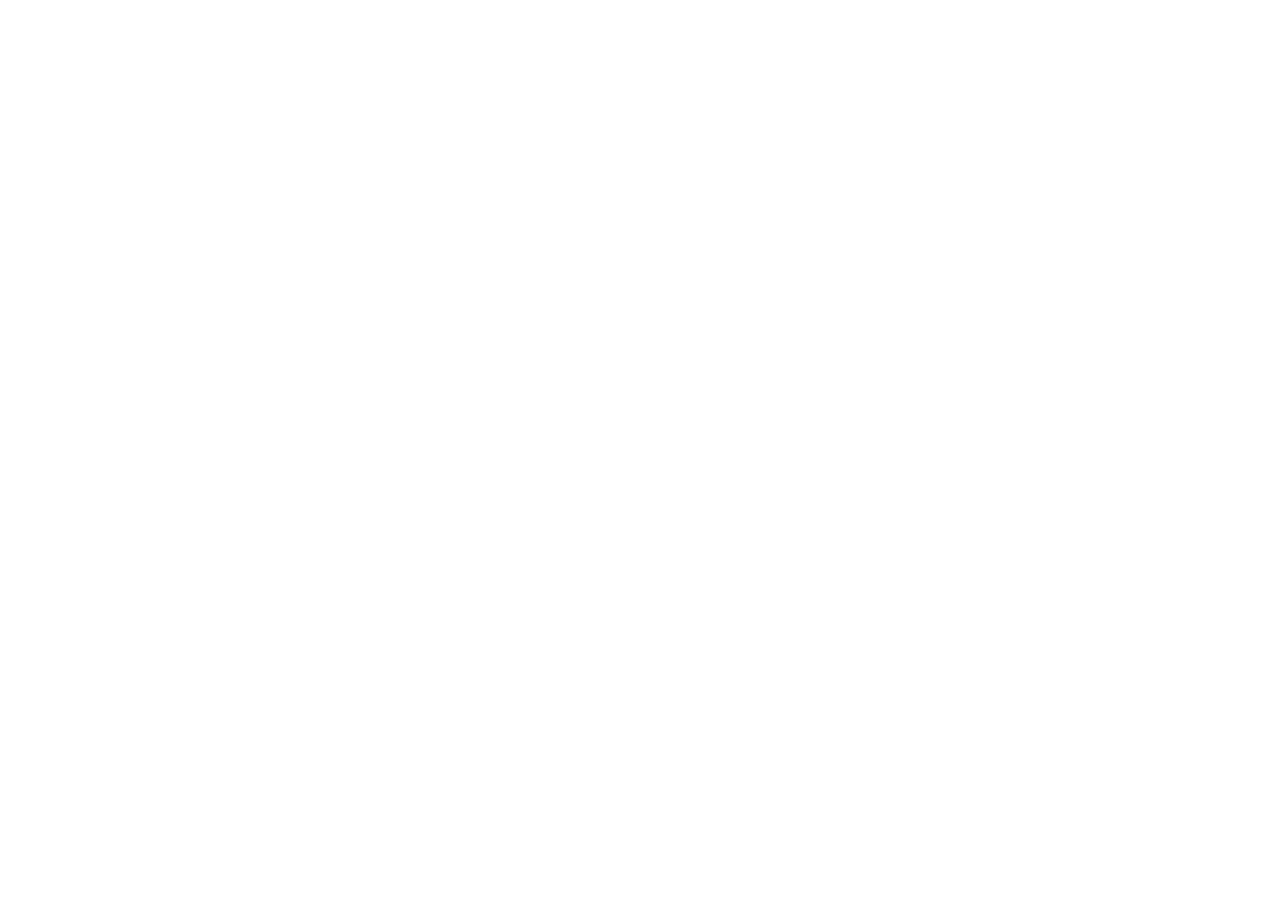
==== about.html @ 0a70e107 "first commit contains completed index.html with styling, started events.html (working on styling), a" ====
<!DOCTYPE html>
<html lang="en">
<head>
    <meta charset="UTF-8">
    <meta name="viewport" content="width=device-width, initial-scale=1.0">
    <title>About</title>
    <link rel="stylesheet" href="style.css">
</head>
<body>
    <!-- About the venue (history, mission, team) -->
</body>
</html>
---- style.css ----
/* Global Styling */
* {
    padding: 0;
    margin: 0;
    box-sizing: border-box;
}

/* Header + Navigation */
header {
    position: fixed;
    top: 0;
    width: 100%;
    z-index: 10;
    padding: 40px;
}

.main-nav {
    display: flex;
    justify-content: space-between;
    align-items: center;
}

.main-nav .logo {
    text-decoration: none;
    color: white;
}

.main-nav .logo:hover {
    color: #E8A020;
}

.main-nav ul {
    display: flex;
    align-items: center;
    gap: 20px;
}

.main-nav ul li {
    list-style: none;
}

.main-nav ul li a {
    text-decoration: none;
    color: white;
}

.main-nav ul li a:hover {
    color: #E8A020;
}

/* Footer */
.home-page .footer {
    position: relative;
    z-index: 1;

    text-align: center;
    padding: 20px;
    color: white;
}

    /* Index.html Styling */

.home-page .hero {
    padding: 20px 40px;
    width: 100%;
    height: 100vh;

    background-image: url(https://media.cnn.com/api/v1/images/stellar/prod/230126163353-01-john-mayer-announces-acoustic-tour.jpg?c=16x9&q=h_653,w_1160,c_fill/f_avif);
    background-size: cover;
    background-position: center;

    color: white;

    position: relative;

    display: flex;
    flex-direction: column;
    justify-content: space-between;
}

.home-page .hero::before {
    content: "";
    position: absolute;
    inset: 0;
    background: black;
    opacity: 0.5;
    z-index: 0;
}

/* Hero content */
.home-page .hero-content {
    position: relative;
    z-index: 1;

    display: flex;
    flex-direction: column;
    align-items: center;
    gap: 20px;

    margin: auto 0;
    top: 50px
}

.hero-content p {
    font-size: 1.1em;
}

/* Button */
.boton-elegante {
    padding: 15px 30px;
    border: 2px solid #2c2c2c;
    background-color: #1a1a1a;
    color: #ffffff;
    font-size: 1.2rem;
    cursor: pointer;
    border-radius: 30px;
    transition: all 0.4s ease;
    outline: none;
    position: relative;
    overflow: hidden;
    font-weight: bold;
    text-decoration: none;
}

.boton-elegante::after {
    content: "";
    position: absolute;
    top: 0;
    left: 0;
    width: 100%;
    height: 100%;
    background: radial-gradient(
        circle,
        rgba(255, 255, 255, 0.25) 0%,
        rgba(255, 255, 255, 0) 70%
    );
    transform: scale(0);
    transition: transform 0.5s ease;
}

.boton-elegante:hover::after {
    transform: scale(4);
}

.boton-elegante:hover {
    border-color: #666666;
    background: #292929;
}

    /* Events.html Styling */
.events-page .hero {
    display: flex;
    align-items: center;
    padding: 20px;
    height: 100vh;
    padding-top: 140px;
    position: relative;
}

.events-page .hero .hero-content {
    display: flex;
    flex-direction: column;
    align-items: center;
    width: 100%;
    gap: 40px;
    position: relative;
    z-index: 1;
}

.events-page .hero .hero-content .date-times-wrapper {
    display: flex;
    gap: 80px;
}



.hero::before {
    content: "";
    position: absolute;
    inset: 0;

    background-image: url(https://images.pexels.com/photos/761543/pexels-photo-761543.jpeg);
    background-size: cover;
    background-position: center;

    filter: grayscale(100%);
    z-index: 0;
}

.hero::after {
    content: "";
    position: absolute;
    inset: 0;
    background: rgba(0,0,0,0.4);
}
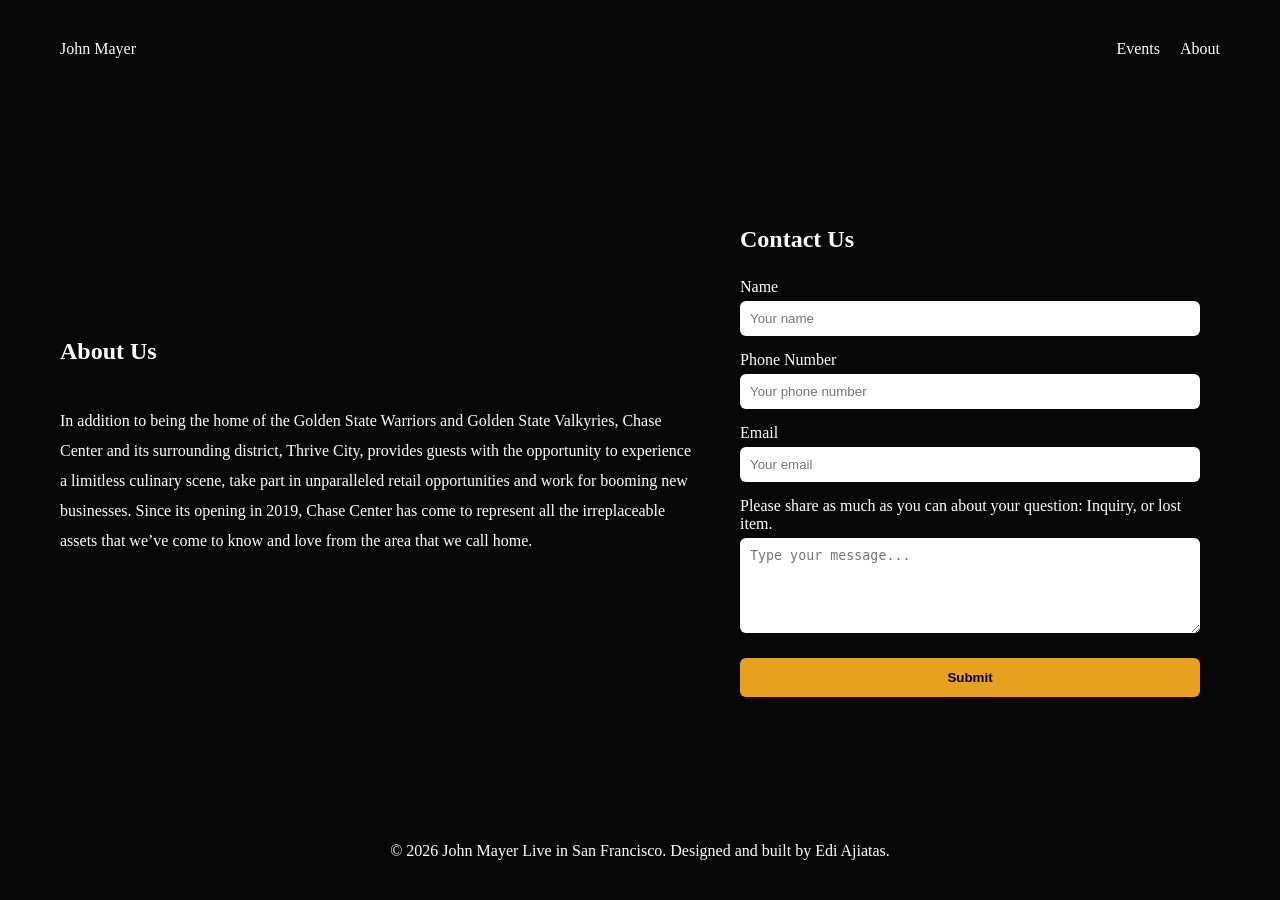
==== commit d27a2991: "completed about page" ====
--- a/about.html
+++ b/about.html
@@ -6,7 +6,68 @@
     <title>About</title>
     <link rel="stylesheet" href="style.css">
 </head>
-<body>
+<body class="about-page">
     <!-- About the venue (history, mission, team) -->
+
+    <!-- Navigation Section -->
+    <header>
+      <nav class="main-nav" aria-label="Main Navigation">
+        <a href="index.html" class="logo">John Mayer</a>
+        <ul class="nav-list">
+          <li><a href="events.html">Events</a></li>
+          <li><a href="about.html">About</a></li>
+        </ul>
+      </nav>
+    </header>
+
+    <!-- Hero Section -->
+    <section class="hero">
+      <div class="hero-content">
+        <div class="main-text">
+        <h1>About Us</h1>
+        <p>
+In addition to being the home of the Golden State Warriors and Golden State Valkyries, Chase Center and its surrounding district, Thrive City, provides guests with the opportunity to experience a limitless culinary scene, take part in unparalleled retail opportunities and work for booming new businesses. Since its opening in 2019, Chase Center has come to represent all the irreplaceable assets that we’ve come to know and love from the area that we call home.
+        </p>
+        </div>
+
+<form class="form">
+
+  <h2>Contact Us</h2>
+
+  <div class="form-group">
+    <label for="name">Name</label>
+    <input type="text" id="name" name="name" placeholder="Your name" required>
+  </div>
+
+  <div class="form-group">
+    <label for="phone">Phone Number</label>
+    <input type="tel" id="phone" name="phone" placeholder="Your phone number" required>
+  </div>
+
+  <div class="form-group">
+    <label for="email">Email</label>
+    <input type="email" id="email" name="email" placeholder="Your email" required>
+  </div>
+
+  <div class="form-group">
+    <label for="message">
+      Please share as much as you can about your question: Inquiry, or lost item.
+    </label>
+    <textarea id="message" name="message" rows="5" placeholder="Type your message..." required></textarea>
+  </div>
+
+  <button type="submit" class="btn">Submit</button>
+
+</form>
+        </div>
+        </div>
+        <footer class="footer">
+      <p>
+        © 2026 John Mayer Live in San Francisco. Designed and built by Edi
+        Ajiatas.
+      </p>
+    </footer>
+    </section>
+
 </body>
 </html>
--- a/style.css
+++ b/style.css
@@ -1,17 +1,21 @@
-/* Global Styling */
+/* =========================
+   GLOBAL RESET
+========================= */
 * {
     padding: 0;
     margin: 0;
     box-sizing: border-box;
 }
 
-/* Header + Navigation */
+/* =========================
+   NAVIGATION (ALL PAGES)
+========================= */
 header {
     position: fixed;
     top: 0;
     width: 100%;
     z-index: 10;
-    padding: 40px;
+    padding: 40px 60px;
 }
 
 .main-nav {
@@ -20,12 +24,15 @@
     align-items: center;
 }
 
-.main-nav .logo {
+.main-nav .logo,
+.main-nav ul li a {
     text-decoration: none;
     color: white;
-}
-
-.main-nav .logo:hover {
+    transition: color 0.3s ease;
+}
+
+.main-nav .logo:hover,
+.main-nav ul li a:hover {
     color: #E8A020;
 }
 
@@ -39,73 +46,173 @@
     list-style: none;
 }
 
-.main-nav ul li a {
-    text-decoration: none;
-    color: white;
-}
-
-.main-nav ul li a:hover {
-    color: #E8A020;
-}
-
-/* Footer */
-.home-page .footer {
-    position: relative;
-    z-index: 1;
-
+/* =========================
+   FOOTER (ALL PAGES)
+========================= */
+.footer {
     text-align: center;
     padding: 20px;
     color: white;
-}
-
-    /* Index.html Styling */
-
-.home-page .hero {
-    padding: 20px 40px;
+    position: relative;
+    z-index: 1;
+}
+
+/* =========================
+   HERO BASE (ALL PAGES)
+========================= */
+.hero {
+    padding: 20px 60px;
     width: 100%;
     height: 100vh;
 
+    position: relative;
+    display: flex;
+    flex-direction: column;
+    justify-content: space-between;
+
+    color: white;
+}
+
+/* Dark overlay (ALL PAGES) */
+.hero::before {
+    content: "";
+    position: absolute;
+    inset: 0;
+    background: rgba(0,0,0,0.6);
+    z-index: 0;
+}
+
+/* Hero content (ALL PAGES) */
+.hero-content {
+    position: relative;
+    z-index: 1;
+
+    display: flex;
+    flex-direction: column;
+    align-items: center;
+    gap: 20px;
+    top: 40px;
+
+    margin: auto 0;
+}
+
+/* =========================
+   HOME PAGE
+========================= */
+.home-page .hero {
     background-image: url(https://media.cnn.com/api/v1/images/stellar/prod/230126163353-01-john-mayer-announces-acoustic-tour.jpg?c=16x9&q=h_653,w_1160,c_fill/f_avif);
     background-size: cover;
     background-position: center;
-
-    color: white;
-
-    position: relative;
-
-    display: flex;
-    flex-direction: column;
+}
+
+/* =========================
+   EVENTS PAGE
+========================= */
+.events-page .hero {
+    background-image: url(https://cloudfront-us-east-1.images.arcpublishing.com/advancelocal/IITWWUKWVRBXLANVBY2Z54MR5I.JPG);
+    background-size: cover;
+    background-position: center;
+}
+
+/* Events layout */
+.events-page .date-times-wrapper {
+    width: 500px;
+    display: flex;
+    flex-direction: column;
+    padding: 20px;
+    gap: 20px;
+    color: rgb(185, 185, 185);
+}
+
+.events-page .date-times-wrapper a {
+    color: gray;
+    text-decoration: none;
+}
+
+.events-page .date-times {
+    display: flex;
+    justify-content: space-evenly;
+    padding: 20px;
+}
+
+.date-times:hover .date,
+.date-times:hover .time {
+    color: white;
+}
+
+/* Button hover */
+.events-page .btn-container .btn:hover {
+    color: white;
+}
+
+/* =========================
+   ABOUT PAGE
+========================= */
+.about-page .hero {
+    background-color: #111;
+    background-image: url(https://www.mercurynews.com/wp-content/uploads/2019/10/BNG-L-WARFANS-1006-38.jpg);
+    background-size: cover;
+    background-position: center;
+}
+
+.about-page .hero .hero-content {
+    display: flex;
+    flex-direction: row;
+    align-items: center;
     justify-content: space-between;
 }
 
-.home-page .hero::before {
-    content: "";
-    position: absolute;
-    inset: 0;
-    background: black;
-    opacity: 0.5;
-    z-index: 0;
-}
-
-/* Hero content */
-.home-page .hero-content {
-    position: relative;
-    z-index: 1;
-
-    display: flex;
-    flex-direction: column;
-    align-items: center;
-    gap: 20px;
-
-    margin: auto 0;
-    top: 50px
-}
-
-.hero-content p {
-    font-size: 1.1em;
-}
-
-/* Button */
+.about-page .hero .hero-content .main-text {
+    display: flex;
+    flex-direction: column;
+    width: 800px;
+    height: 250px;
+    line-height: 30px;
+    gap: 40px;
+}
+
+.form h2 {
+  margin-bottom: 10px;
+  color: white;
+}
+
+.form {
+  padding: 20px;
+  border-radius: 12px;
+  display: flex;
+  flex-direction: column;
+  gap: 15px;
+  color: white;
+  width: 100%;
+  max-width: 500px;
+}
+
+.form-group {
+  display: flex;
+  flex-direction: column;
+  gap: 5px;
+}
+
+input, textarea {
+  padding: 10px;
+  border: none;
+  border-radius: 6px;
+  outline: none;
+}
+
+.about-page .btn {
+  padding: 12px;
+  background: #E8A020;
+  border: none;
+  border-radius: 6px;
+  cursor: pointer;
+  font-weight: bold;
+  margin-top: 10px;
+}
+
+/* =========================
+   BUTTON (GLOBAL)
+========================= */
 .boton-elegante {
     padding: 15px 30px;
     border: 2px solid #2c2c2c;
@@ -115,7 +222,6 @@
     cursor: pointer;
     border-radius: 30px;
     transition: all 0.4s ease;
-    outline: none;
     position: relative;
     overflow: hidden;
     font-weight: bold;
@@ -125,10 +231,7 @@
 .boton-elegante::after {
     content: "";
     position: absolute;
-    top: 0;
-    left: 0;
-    width: 100%;
-    height: 100%;
+    inset: 0;
     background: radial-gradient(
         circle,
         rgba(255, 255, 255, 0.25) 0%,
@@ -145,52 +248,4 @@
 .boton-elegante:hover {
     border-color: #666666;
     background: #292929;
-}
-
-    /* Events.html Styling */
-.events-page .hero {
-    display: flex;
-    align-items: center;
-    padding: 20px;
-    height: 100vh;
-    padding-top: 140px;
-    position: relative;
-}
-
-.events-page .hero .hero-content {
-    display: flex;
-    flex-direction: column;
-    align-items: center;
-    width: 100%;
-    gap: 40px;
-    position: relative;
-    z-index: 1;
-}
-
-.events-page .hero .hero-content .date-times-wrapper {
-    display: flex;
-    gap: 80px;
-}
-
-
-
-.hero::before {
-    content: "";
-    position: absolute;
-    inset: 0;
-
-    background-image: url(https://images.pexels.com/photos/761543/pexels-photo-761543.jpeg);
-    background-size: cover;
-    background-position: center;
-
-    filter: grayscale(100%);
-    z-index: 0;
-}
-
-.hero::after {
-    content: "";
-    position: absolute;
-    inset: 0;
-    background: rgba(0,0,0,0.4);
-}
-
+}
